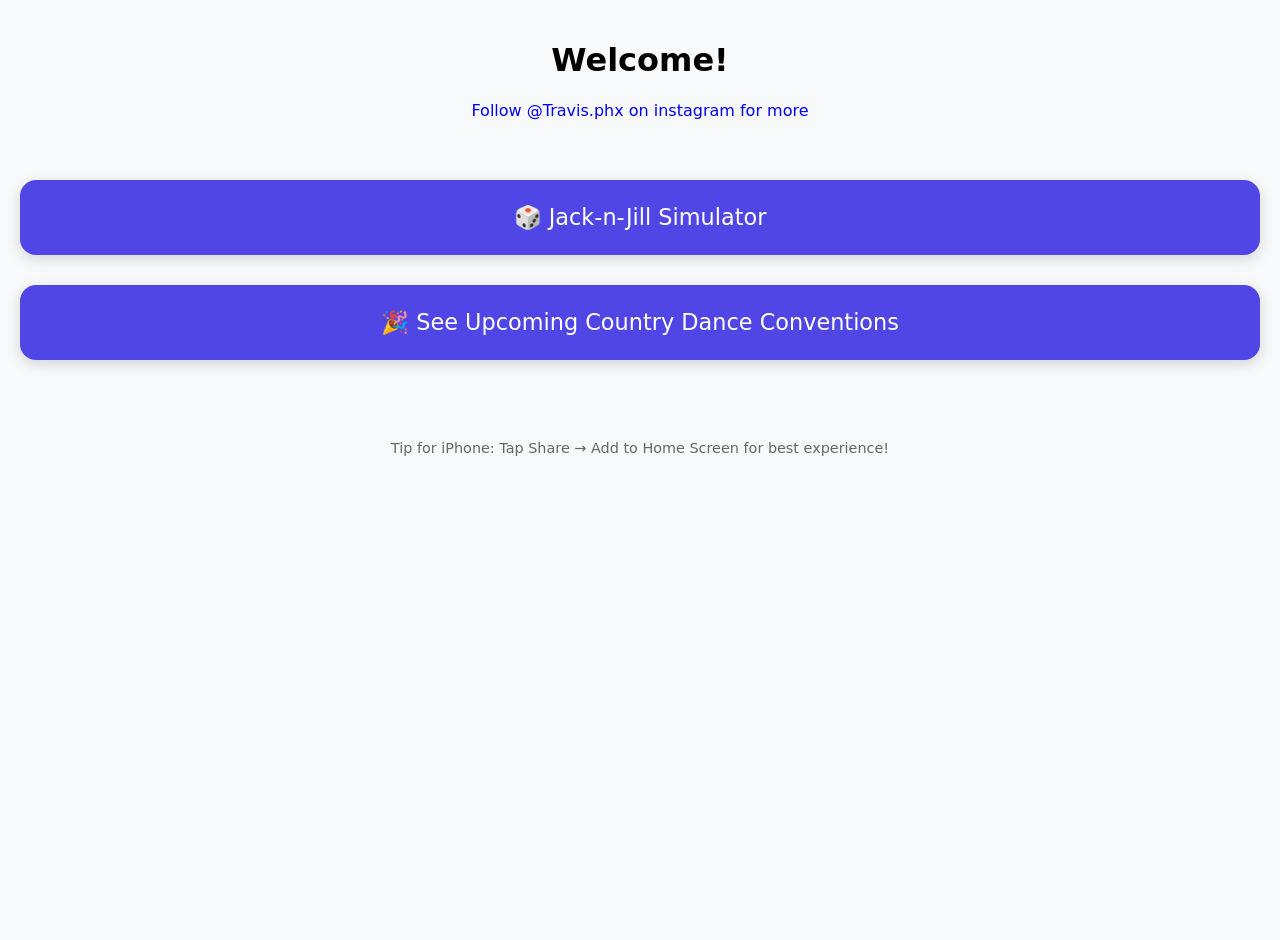
==== index.html @ fb90f9a3 "make list, filter and search, make json file, load json" ====
<!DOCTYPE html>
<html lang="en">
<head>
  <meta charset="UTF-8" />
  <meta name="viewport" content="width=device-width, initial-scale=1.0"/>
  <title>SwingTrail</title>
  <link rel="manifest" href="/SwingTrail/manifest.json">
  <meta name="theme-color" content="#4f46e5"/>
  <!-- iOS important tags -->
  <meta name="apple-mobile-web-app-capable" content="yes">
  <meta name="apple-mobile-web-app-status-bar-style" content="default">
  <link rel="apple-touch-icon" href="/SwingTrail/icons/icon-192.png">

  <link rel="stylesheet" href="style.css">
</head>
<body>
  <h1>Welcome!</h1>
  <a href="https://www.instagram.com/travis.phx/" style="color: blue;">Follow @Travis.phx on instagram for more</a>
  <div class="buttons">
    <a href="jack-n-jill.html" class="big-btn">🎲 Jack-n-Jill Simulator</a>
    <a href="dance-cal.html" class="big-btn">🎉 See Upcoming Country Dance Conventions</a>
  </div>

  <p class="install-hint">Tip for iPhone: Tap Share → Add to Home Screen for best experience!</p>

  <script src="app.js"></script>
  <script>
    // Register service worker
    if ('serviceWorker' in navigator) {
      window.addEventListener('load', () => {
        navigator.serviceWorker.register('/sw.js')
          .then(reg => console.log('Service Worker registered'))
          .catch(err => console.log('Service Worker failed:', err));
      });
    }
  </script>
</body>
</html>
---- style.css ----
body {
  font-family: system-ui, -apple-system, sans-serif;
  margin: 0;
  padding: 20px;
  background: #f8f9fa;
  text-align: center;
  min-height: 100vh;
}


.buttons {
  display: flex;
  flex-direction: column;
  gap: 30px;
  margin: 60px 0;
}

.big-btn {
  display: block;
  background: #4f46e5;
  color: white;
  text-decoration: none;
  padding: 24px;
  font-size: 1.4rem;
  border-radius: 16px;
  box-shadow: 0 4px 14px rgba(0,0,0,0.15);
}

.install-hint {
  color: #666;
  font-size: 0.9rem;
  margin-top: 80px;
}

/*jacknjill style
*/ 
.container {
  display: grid;
  grid-template-columns: 1fr 1fr;
  gap: 20px;
  max-width: 900px;
  margin: 30px auto;
}

textarea {
  width: 100%;
  padding: 12px;
  font-size: 1.1rem;
  border-radius: 8px;
  border: 2px solid #ddd;
  resize: vertical;
}

#pairBtn {
  background: #10b981;
  color: white;
  border: none;
  padding: 18px 36px;
  font-size: 1.3rem;
  border-radius: 12px;
  margin: 30px 0;
  cursor: pointer;
}
#resetBtn {
  background: #4f46e5;
  color: white;
  border: none;
  padding: 18px 36px;
  font-size: 1.3rem;
  border-radius: 12px;
  margin: 30px 0;
  cursor: pointer;
}
#clearBtn {
  background: #e01515;
  color: white;
  border: none;
  padding: 18px 36px;
  font-size: 1.3rem;
  border-radius: 12px;
  margin: 30px 0;
  cursor: pointer;
}

.result-box {
  font-size: 2rem;
  font-weight: bold;
  color: #4f46e5;
  min-height: 80px;
  background: #f0f0ff;
  padding: 30px;
  border-radius: 16px;
}

.back {
  display: inline-block;
  margin-top: 40px;
  color: #666;
  text-decoration: none;
}

/* dance cal styling
*/
.event-card {
  background: white;
  border-radius: 16px;
  overflow: hidden;
  box-shadow: 0 6px 20px rgba(0,0,0,0.12);
  margin: 30px auto;
  max-width: 500px;
}

.event-card:hover {
      transform: translateY(-6px);
      box-shadow: 0 18px 40px rgba(0,0,0,0.15);
}

.event-card img {
  width: 100%;
  height: 220px;
  object-fit: cover;
}

.event-card h2 {
  margin: 16px;
  color: #1f2937;
}

.event-card p {
  margin: 0 20px 10px;
  color: #666;
}
#backBtn {
  position: fixed;
  bottom: 20px;
  left: 20px;
  padding: 10px 14px;
  font-size: 16px;
  border: none;
  border-radius: 50px;
  background: #111;
  color: #fff;
  cursor: pointer;
  box-shadow: 0 6px 15px rgba(0,0,0,0.25);
  z-index: 9999;
  transition: transform 0.15s ease, opacity 0.15s ease;
}

#backBtn:hover {
  transform: scale(1.05);
  opacity: 0.9;
}

/*end of orginal css^^^*/

  header {
      padding: 20px 40px;
      font-size: 1.8rem;
      font-weight: 700;
      background: white;
      box-shadow: 0 4px 10px rgba(0,0,0,0.05);
    }

    .event-card:hover {
      transform: translateY(-6px);
      box-shadow: 0 18px 40px rgba(153, 6, 6, 0.15);
    }

    .controls {
      display: flex;
      gap: 12px;
      padding: 20px 40px;
      flex-wrap: wrap;
      align-items: center;
    }

    .search-input {
      padding: 10px 14px;
      border-radius: 8px;
      border: 1px solid #ddd;
      font-size: 0.95rem;
      min-width: 220px;
    }

    .filter-btn {
      padding: 8px 14px;
      border-radius: 999px;
      border: 1px solid #ddd;
      cursor: pointer;
      background: white;
      transition: 0.2s;
    }

    .filter-btn.active {
      background: #ff7a18;
      color: white;
      border-color: #ff7a18;
    }

    .list {
      display: flex;
      flex-direction: column;
      gap: 22px;
      padding: 30px 48px 60px;
      max-width: 600px;
      margin: 0 auto;
    }


    .event-card {
      width: 100%;
      max-width: 900px;
      margin: 0 auto;
      border-radius: 20px;
      overflow: hidden;
      background: #fff;
      box-shadow: 0 12px 30px rgba(0,0,0,0.10);
      transition: all 0.3s ease;
      display: flex;
      flex-direction: column;
    }

  
    .event-card:hover {
      transform: translateY(-8px);
      box-shadow: 0 20px 50px rgba(0,0,0,0.18);
    }

    .event-card img {
      width: 100%;
      height: 240px;
      object-fit: cover;
      display: block;
    }

    .event-content {
      padding: 20px;
      min-height: 20px;
      display: flex;
      flex-direction: column;
      justify-content: space-between;
    }

    .event-title {
      font-size: 1.4rem;
      font-weight: 700;
      margin-bottom: 8px;
    }

   .event-date {
      font-size: 1.4rem;
      color: #777;
      margin-bottom: 10px;
    }

     .event-tags {
      display: flex;
      gap: 8px;
      flex-wrap: wrap;
    }

    .tag {
      font-size: 0.8rem;
      padding: 6px 10px;
      border-radius: 999px;
      background: linear-gradient(135deg, #ff7a18, #ffb347);
      color: white;
    }

    a {
      text-decoration: none;
      color: inherit;
    }
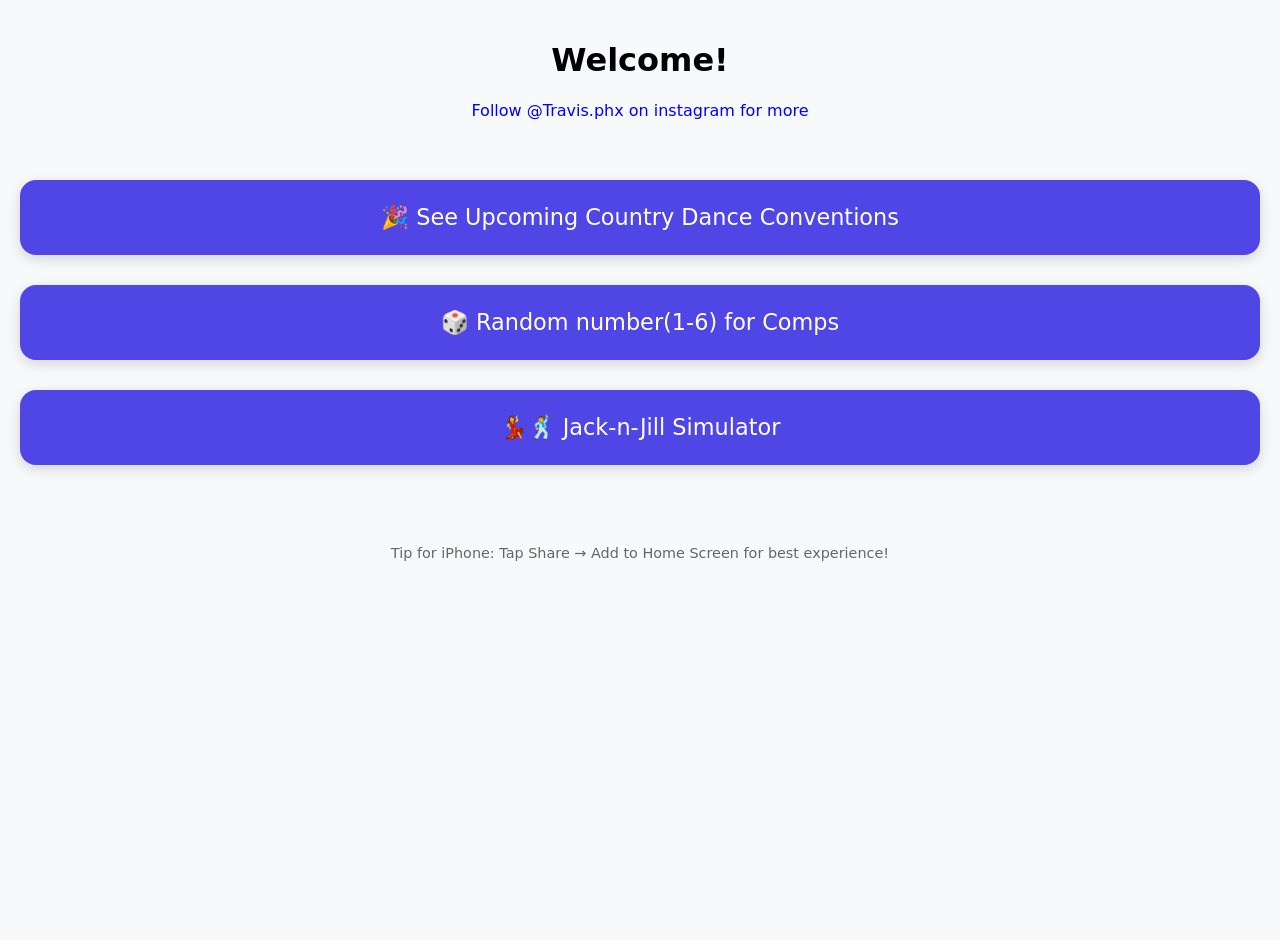
==== commit b550bead: "add dice" ====
--- a/index.html
+++ b/index.html
@@ -17,8 +17,10 @@
   <h1>Welcome!</h1>
   <a href="https://www.instagram.com/travis.phx/" style="color: blue;">Follow @Travis.phx on instagram for more</a>
   <div class="buttons">
-    <a href="jack-n-jill.html" class="big-btn">🎲 Jack-n-Jill Simulator</a>
     <a href="dance-cal.html" class="big-btn">🎉 See Upcoming Country Dance Conventions</a>
+    <a href="dice.html" class="big-btn">🎲 Random number(1-6) for Comps</a>
+    <a href="jack-n-jill.html" class="big-btn">💃🕺 Jack-n-Jill Simulator</a>
+    
   </div>
 
   <p class="install-hint">Tip for iPhone: Tap Share → Add to Home Screen for best experience!</p>
--- a/style.css
+++ b/style.css
@@ -245,18 +245,18 @@
     .event-title {
       font-size: 1.4rem;
       font-weight: 700;
-      margin-bottom: 8px;
+      margin-bottom: 22px;
     }
 
    .event-date {
       font-size: 1.4rem;
       color: #777;
-      margin-bottom: 10px;
+      margin-bottom: 22px;
     }
 
      .event-tags {
       display: flex;
-      gap: 8px;
+      gap: 10px;
       flex-wrap: wrap;
     }
 
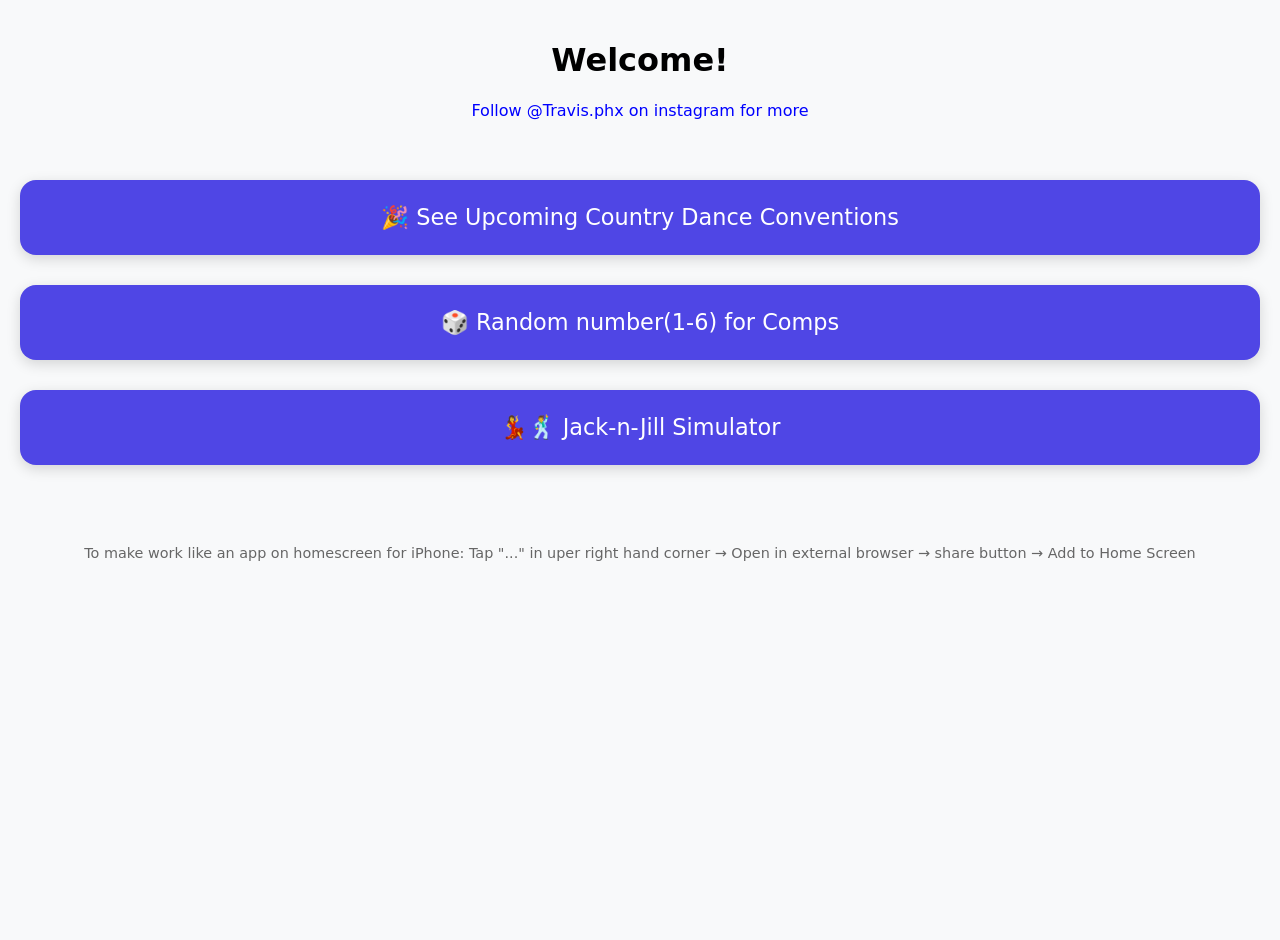
==== commit 964f8ed9: "add iphone tips" ====
--- a/index.html
+++ b/index.html
@@ -23,7 +23,7 @@
     
   </div>
 
-  <p class="install-hint">Tip for iPhone: Tap Share → Add to Home Screen for best experience!</p>
+  <p class="install-hint">To make work like an app on homescreen for iPhone: Tap "..." in uper right hand corner → Open in external browser → share button →   Add to Home Screen</p>
 
   <script src="app.js"></script>
   <script>
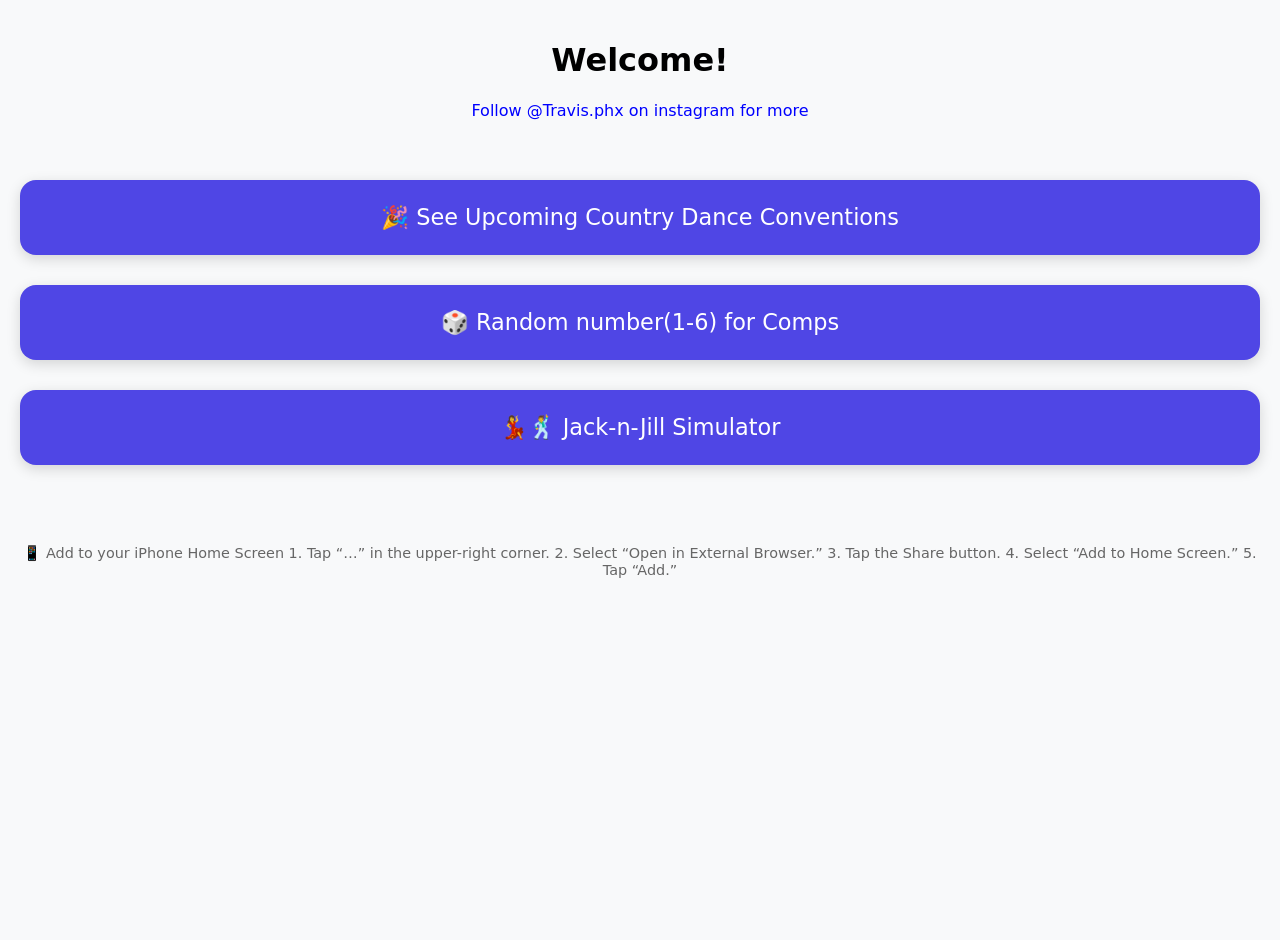
==== commit 87b57582: "add iphone tips pt2" ====
--- a/index.html
+++ b/index.html
@@ -23,7 +23,13 @@
     
   </div>
 
-  <p class="install-hint">To make work like an app on homescreen for iPhone: Tap "..." in uper right hand corner → Open in external browser → share button →   Add to Home Screen</p>
+  <p class="install-hint">
+    📱 Add to your iPhone Home Screen
+1. Tap “…” in the upper-right corner.
+2. Select “Open in External Browser.”
+3. Tap the Share button.
+4. Select “Add to Home Screen.”
+5. Tap “Add.”</p>
 
   <script src="app.js"></script>
   <script>
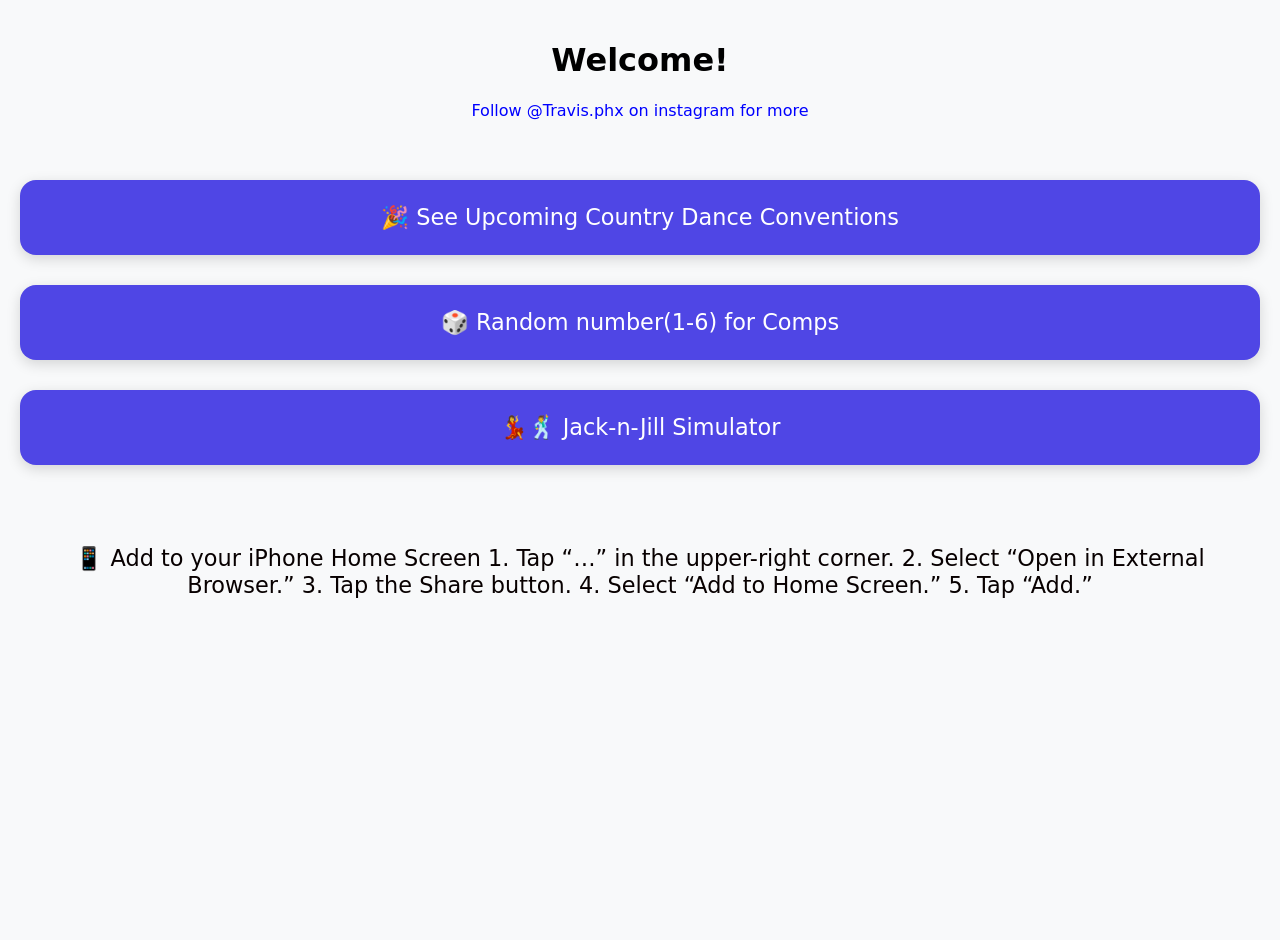
==== commit fe6a32d7: "add iphone tips pt3" ====
--- a/index.html
+++ b/index.html
@@ -25,11 +25,12 @@
 
   <p class="install-hint">
     📱 Add to your iPhone Home Screen
-1. Tap “…” in the upper-right corner.
-2. Select “Open in External Browser.”
-3. Tap the Share button.
-4. Select “Add to Home Screen.”
-5. Tap “Add.”</p>
+    1. Tap “…” in the upper-right corner.
+    2. Select “Open in External Browser.”
+    3. Tap the Share button.
+    4. Select “Add to Home Screen.”
+    5. Tap “Add.”
+  </p>
 
   <script src="app.js"></script>
   <script>
--- a/style.css
+++ b/style.css
@@ -28,8 +28,8 @@
 }
 
 .install-hint {
-  color: #666;
-  font-size: 0.9rem;
+  color: #080000;
+  font-size: 1.4rem;
   margin-top: 80px;
 }
 
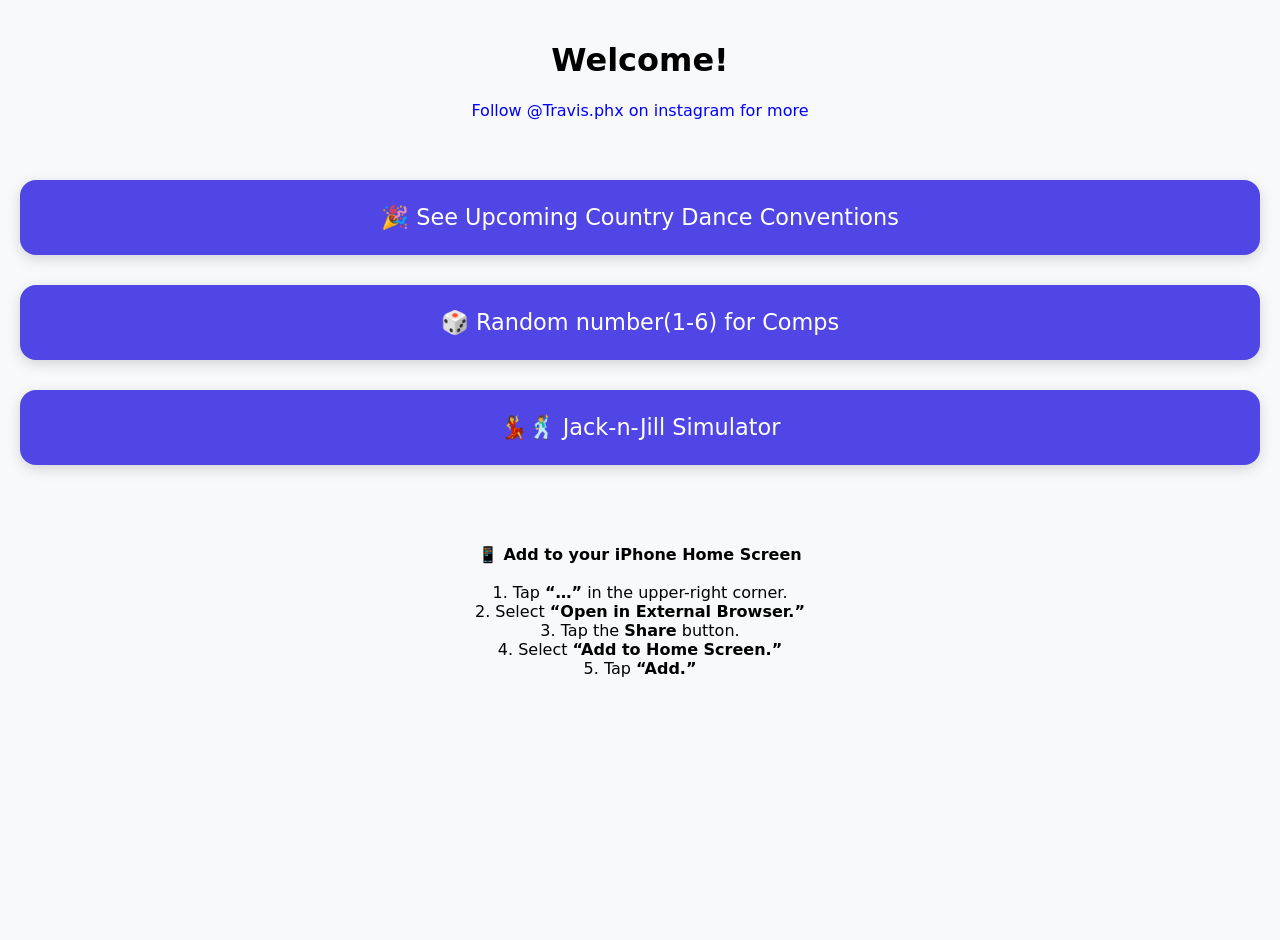
==== commit 2d59f7ee: "add iphone tips pt4" ====
--- a/index.html
+++ b/index.html
@@ -23,14 +23,14 @@
     
   </div>
 
-  <p class="install-hint">
-    📱 Add to your iPhone Home Screen
-    1. Tap “…” in the upper-right corner.
-    2. Select “Open in External Browser.”
-    3. Tap the Share button.
-    4. Select “Add to Home Screen.”
-    5. Tap “Add.”
-  </p>
+
+  <p class="install-hint"></p>📱 <strong>Add to your iPhone Home Screen</strong><br>
+<br>
+1. Tap <strong>“…”</strong> in the upper-right corner.<br>
+2. Select <strong>“Open in External Browser.”</strong><br>
+3. Tap the <strong>Share</strong> button.<br>
+4. Select <strong>“Add to Home Screen.”</strong><br>
+5. Tap <strong>“Add.”</strong></p>
 
   <script src="app.js"></script>
   <script>
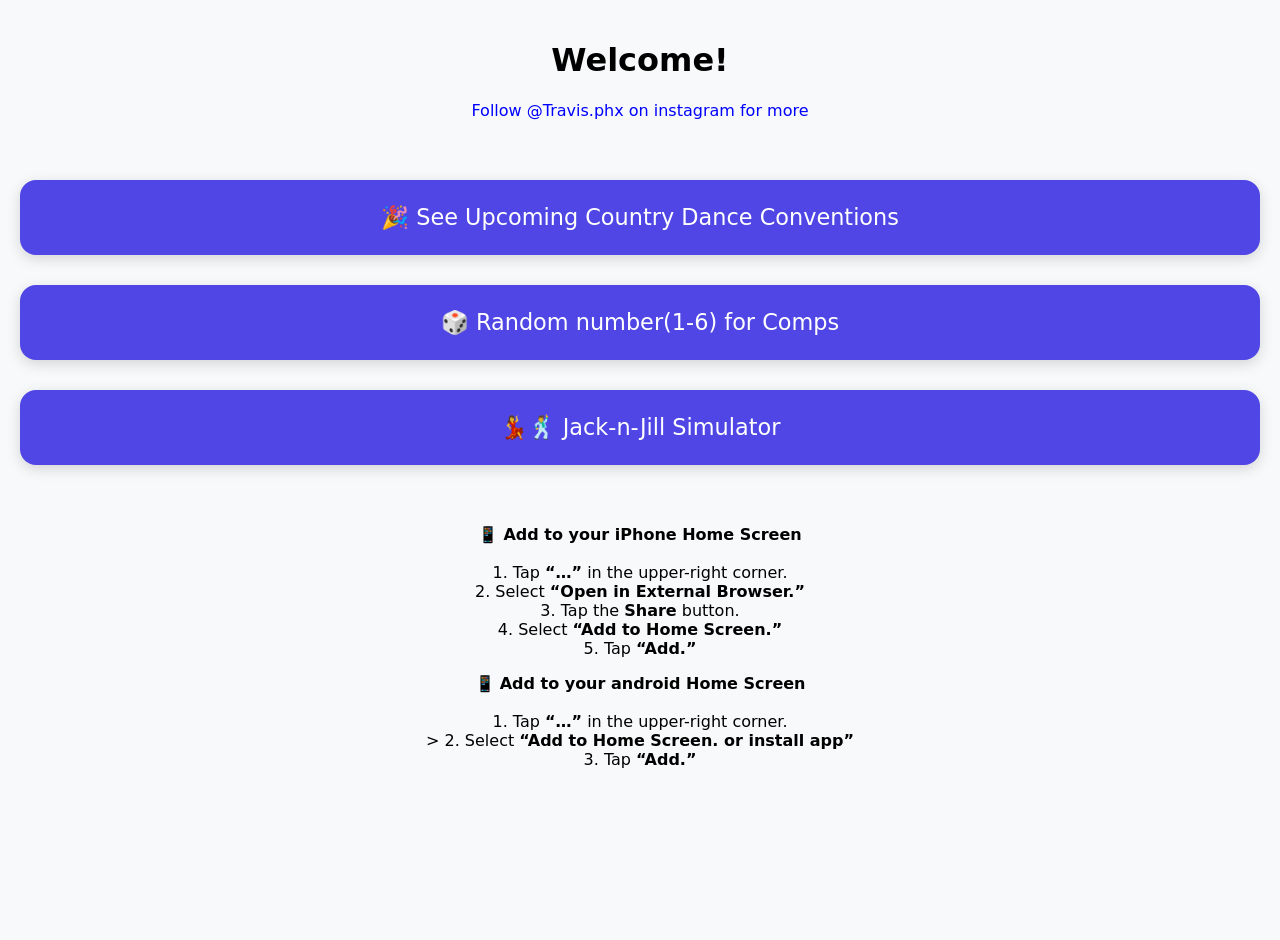
==== commit b9fe056c: "add android tips" ====
--- a/index.html
+++ b/index.html
@@ -24,13 +24,21 @@
   </div>
 
 
-  <p class="install-hint"></p>📱 <strong>Add to your iPhone Home Screen</strong><br>
-<br>
-1. Tap <strong>“…”</strong> in the upper-right corner.<br>
-2. Select <strong>“Open in External Browser.”</strong><br>
-3. Tap the <strong>Share</strong> button.<br>
-4. Select <strong>“Add to Home Screen.”</strong><br>
-5. Tap <strong>“Add.”</strong></p>
+<p>
+  📱 <strong>Add to your iPhone Home Screen</strong><br /><br />
+  1. Tap <strong>“…”</strong> in the upper-right corner.<br />
+  2. Select <strong>“Open in External Browser.”</strong><br />
+  3. Tap the <strong>Share</strong> button.<br />
+  4. Select <strong>“Add to Home Screen.”</strong><br />
+  5. Tap <strong>“Add.”</strong>
+</p>
+
+<p>
+  📱 <strong>Add to your android Home Screen</strong><br /><br />
+  1. Tap <strong>“…”</strong> in the upper-right corner.<br />>
+  2. Select <strong>“Add to Home Screen. or install app”</strong><br />
+  3. Tap <strong>“Add.”</strong>
+</p>
 
   <script src="app.js"></script>
   <script>
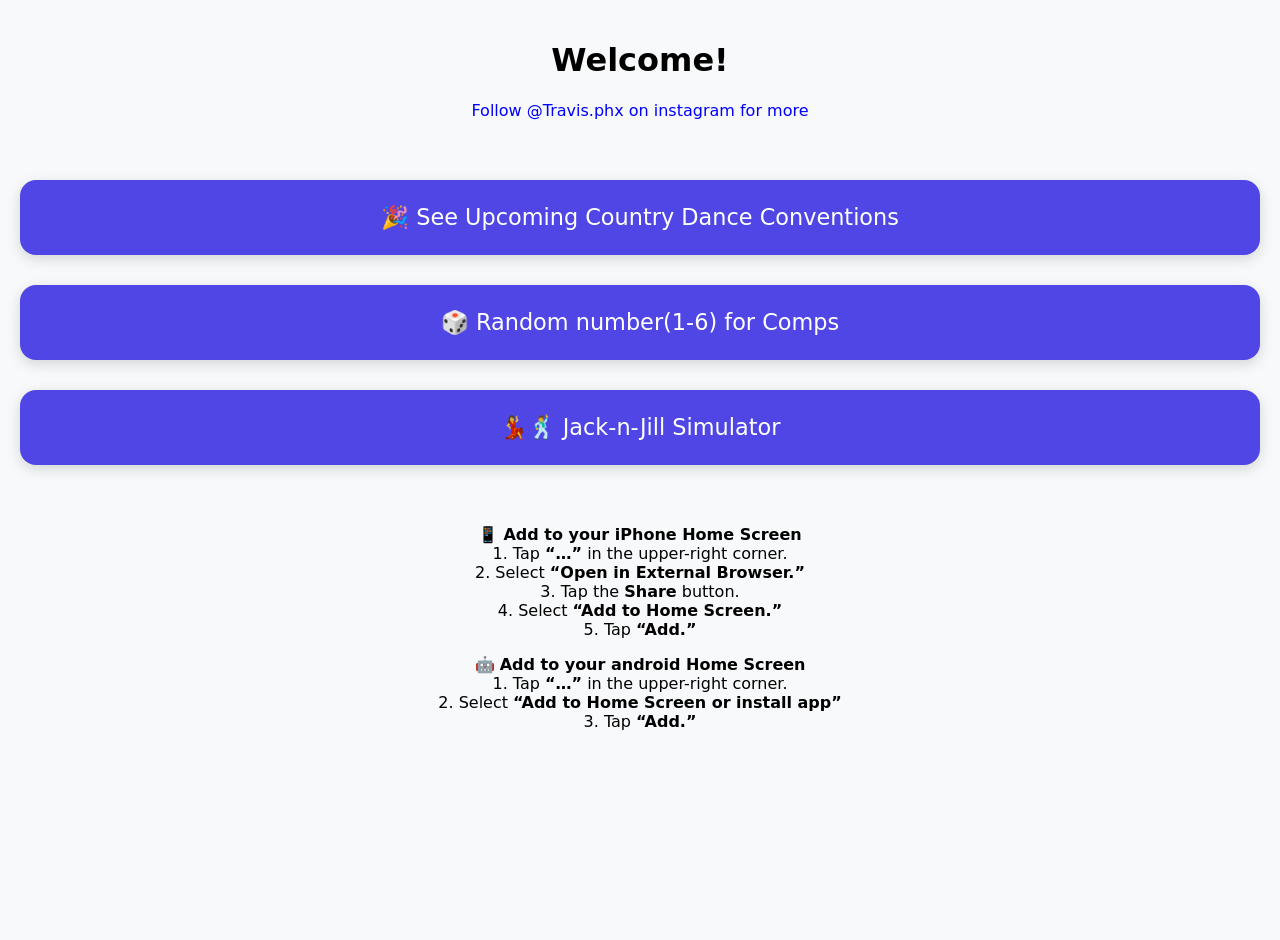
==== commit 8fb39f54: "add android tips pt2" ====
--- a/index.html
+++ b/index.html
@@ -19,13 +19,12 @@
   <div class="buttons">
     <a href="dance-cal.html" class="big-btn">🎉 See Upcoming Country Dance Conventions</a>
     <a href="dice.html" class="big-btn">🎲 Random number(1-6) for Comps</a>
-    <a href="jack-n-jill.html" class="big-btn">💃🕺 Jack-n-Jill Simulator</a>
-    
+    <a href="jack-n-jill.html" class="big-btn">💃🕺 Jack-n-Jill Simulator</a>  
   </div>
 
 
 <p>
-  📱 <strong>Add to your iPhone Home Screen</strong><br /><br />
+  📱 <strong>Add to your iPhone Home Screen</strong><br />
   1. Tap <strong>“…”</strong> in the upper-right corner.<br />
   2. Select <strong>“Open in External Browser.”</strong><br />
   3. Tap the <strong>Share</strong> button.<br />
@@ -34,9 +33,9 @@
 </p>
 
 <p>
-  📱 <strong>Add to your android Home Screen</strong><br /><br />
-  1. Tap <strong>“…”</strong> in the upper-right corner.<br />>
-  2. Select <strong>“Add to Home Screen. or install app”</strong><br />
+  🤖 <strong>Add to your android Home Screen</strong><br />
+  1. Tap <strong>“…”</strong> in the upper-right corner.<br />
+  2. Select <strong>“Add to Home Screen or install app”</strong><br />
   3. Tap <strong>“Add.”</strong>
 </p>
 
